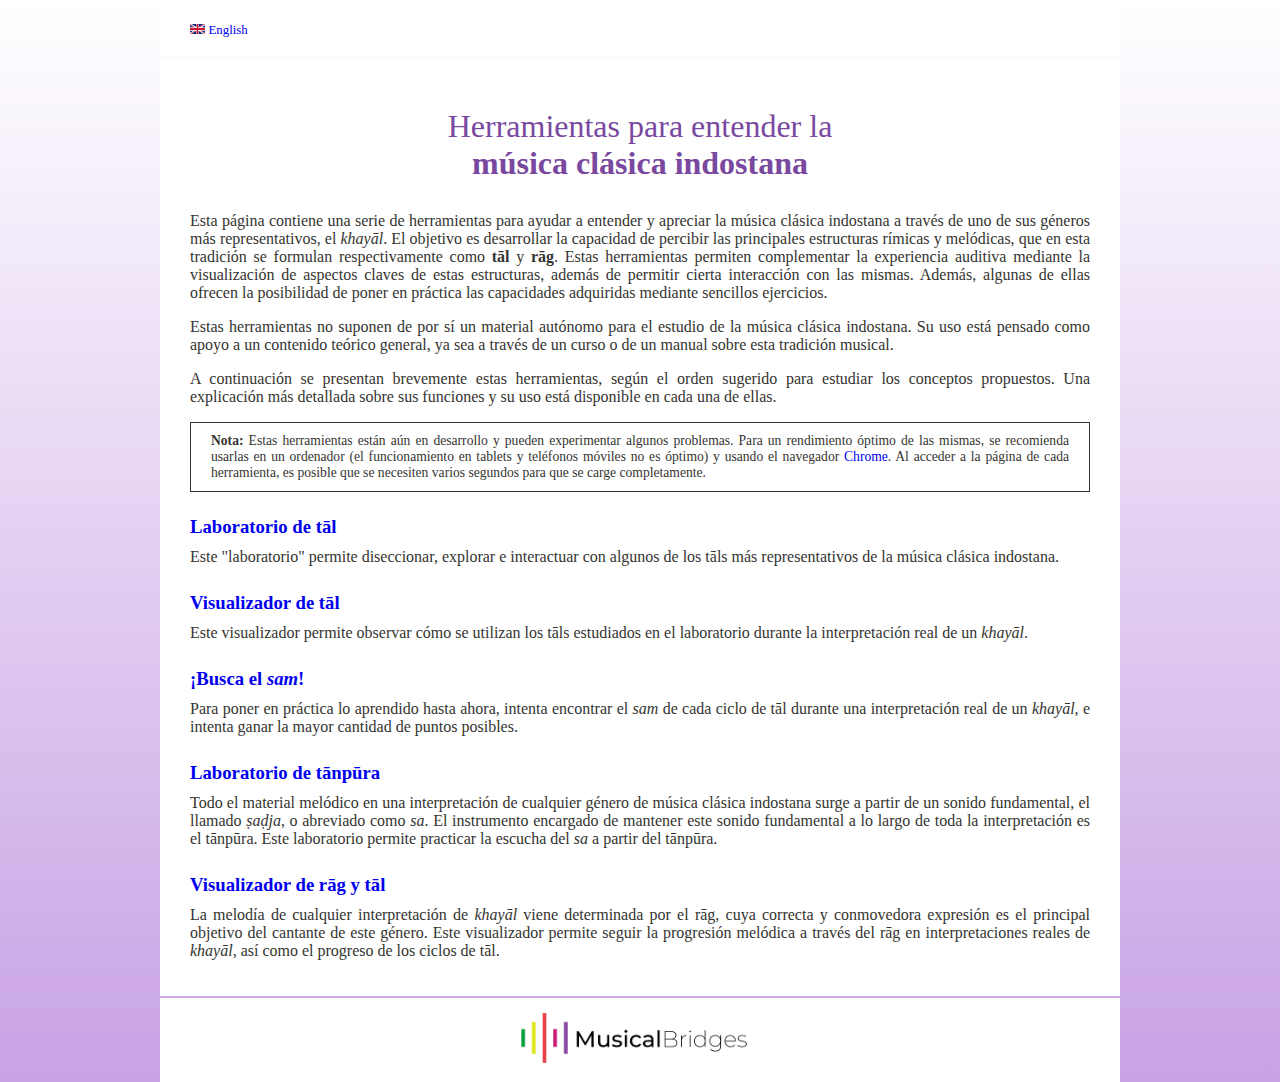
==== es/index.html @ a95b8add "Files imported from https://github.com/Rafael-Caro/hindustani-classroom" ====
<!DOCTYPE html>
<html lang="es" dir="ltr">
  <head>
    <meta charset="utf-8">
    <title>Herramientas indostanas</title>
    <link href="../style.css" type="text/css" rel="stylesheet">
    <link href="https://fonts.googleapis.com/css?family=Laila:300,400,500,600,700&amp;subset=devanagari,latin-ext" rel="stylesheet">
  </head>
  <body>
    <nav>
      <a id="language" href="../index.html">
        <img id="flag" src="../images/english.png" alt="british flag">
        English
      </a>
    </nav>
    <main>
      <h1>Herramientas para entender la<br/><b>música clásica indostana</b></h1>
      <p>Esta página contiene una serie de herramientas para ayudar a entender y apreciar la música clásica indostana a través de uno de sus géneros más representativos, el <i>khayāl</i>. El objetivo es desarrollar la capacidad de percibir las principales estructuras rímicas y melódicas, que en esta tradición se formulan respectivamente como <b>tāl</b> y <b>rāg</b>. Estas herramientas permiten complementar la experiencia auditiva mediante la visualización de aspectos claves de estas estructuras, además de permitir cierta interacción con las mismas. Además, algunas de ellas ofrecen la posibilidad de poner en práctica las capacidades adquiridas mediante sencillos ejercicios.</p>
      <p>Estas herramientas no suponen de por sí un material autónomo para el estudio de la música clásica indostana. Su uso está pensado como apoyo a un contenido teórico general, ya sea a través de un curso o de un manual sobre esta tradición musical.</p>
      <p>A continuación se presentan brevemente estas herramientas, según el orden sugerido para estudiar los conceptos propuestos. Una explicación más detallada sobre sus funciones y su uso está disponible en cada una de ellas.</p>
      <p id="nota"><b>Nota:</b> Estas herramientas están aún en desarrollo y pueden experimentar algunos problemas. Para un rendimiento óptimo de las mismas, se recomienda usarlas en un ordenador (el funcionamiento en tablets y teléfonos móviles no es óptimo) y usando el navegador <a href="https://www.google.com/chrome/">Chrome</a>. Al acceder a la página de cada herramienta, es posible que se necesiten varios segundos para que se carge completamente.</p>
      <h3><a href="talStudy.html">Laboratorio de tāl</a></h3>
      <p>Este "laboratorio" permite diseccionar, explorar e interactuar con algunos de los tāls más representativos de la música clásica indostana.</p>
      <h3><a href="talFollowing.html">Visualizador de tāl</a></h3>
      <p>Este visualizador permite observar cómo se utilizan los tāls estudiados en el laboratorio durante la interpretación real de un <i>khayāl</i>.</p>
      <h3><a href="talPractice.html">¡Busca el <i>sam</i>!</a></h3>
      <p>Para poner en práctica lo aprendido hasta ahora, intenta encontrar el <i>sam</i> de cada ciclo de tāl durante una interpretación real de un <i>khayāl</i>, e intenta ganar la mayor cantidad de puntos posibles.</p>
      <h3><a href="saPractice.html">Laboratorio de tānpūra</a></h3>
      <p>Todo el material melódico en una interpretación de cualquier género de música clásica indostana surge a partir de un sonido fundamental, el llamado <i>ṣaḍja</i>, o abreviado como <i>sa</i>. El instrumento encargado de mantener este sonido fundamental a lo largo de toda la interpretación es el tānpūra. Este laboratorio permite practicar la escucha del <i>sa</i> a partir del tānpūra.</p>
      <h3><a href="ragFollowing.html">Visualizador de rāg y tāl</a></h3>
      <p>La melodía de cualquier interpretación de <i>khayāl</i> viene determinada por el rāg, cuya correcta y conmovedora expresión es el principal objetivo del cantante de este género. Este visualizador permite seguir la progresión melódica a través del rāg en interpretaciones reales de <i>khayāl</i>, así como el progreso de los ciclos de tāl.</p>
    </main>
    <footer>
      <span> <a href="https://www.upf.edu/web/musicalbridges"><img id="musicalbridges" src="../images/musicalbridges.png" alt="Logo de Musical Bridges"></a></span>
    </footer>
  </body>
  <!-- <script type="text/javascript">
    var language = document.getElmentById("language");

  </script> -->
</html>
---- style.css ----
* {
  margin: 0;
  /* padding: 0; */
}

/* html, body {
  height: 100%;
} */

body {
  font-family: Verdana, Geneva, sans-sans-serif;
  color: #353430;
  background-image: linear-gradient(white, #C8A2E5);
  /* background-color: black; */
  width: 100%;
}

nav, main, section, footer {
  background-color: white;
  width: 900px;
  margin: 0 auto;
  padding: 20px 30px;
}

nav {
  /* text-align: right; */
  height: 1em;
  margin-bottom: 2px;
}

#language {
  font-size: 0.8em;
}

#flag {
  height: 0.8em;
}

#home {
  float: right;
  font-size: 1em;
}

main {
  height: 100%;
}

h1, h2, h3{
  color: #79489F;
}

h1 {
  font-weight: normal;
  padding: 30px 0px;
  text-align: center;
}

h2 {
  text-align: center;
  padding-bottom: 1em;
}

h3 {
  padding: 10px 0px 10px;
}

p {
  text-align: justify;
  padding-bottom: 1em;
}

#icon {
  display: inline;
  height: 1em;
}

li {
  text-align: justify;
  padding-bottom: 0.5em;
}

#sketch-holder {
  border: 3px inset;
}

#nota {
  font-size: 0.85em;
  padding: 10px 20px;
  border: 1px solid #353430;
  margin-bottom: 1em;
}

#info-link, #sa-info-link {
  font-family: 'Laila', serif;
}

a:link {text-decoration: none;}
a#info-link:link, a#info-link:visited, a#sa-info-link:link, a#sa-info-link:visited {color: rgba(0, 0, 0, 0.5); font-weight: bold;}
a#info-link:hover, a#info-link:active {color: rgb(249, 134, 50);}
a#sa-info-link:hover, a#sa-info-link:active {color: rgb(120, 0, 0);}

footer {
  margin-top: 2px;
  text-align: center;
  padding-top: 15px;
  padding-bottom: 15px;
}

img {
  display: inline-block;
}

section {
  background-color: white;
  width: 900px;
  margin: 2px auto;
  padding: 10px 30px;
  height: 100%;
  font-size: 0.8em;
}

section p {
  padding-bottom: 0.5em;
  text-align: center;
}

#musicalbridges {
  height: 50px;
}

footer span {
  color: #79489F;
  font-weight: bold;
}
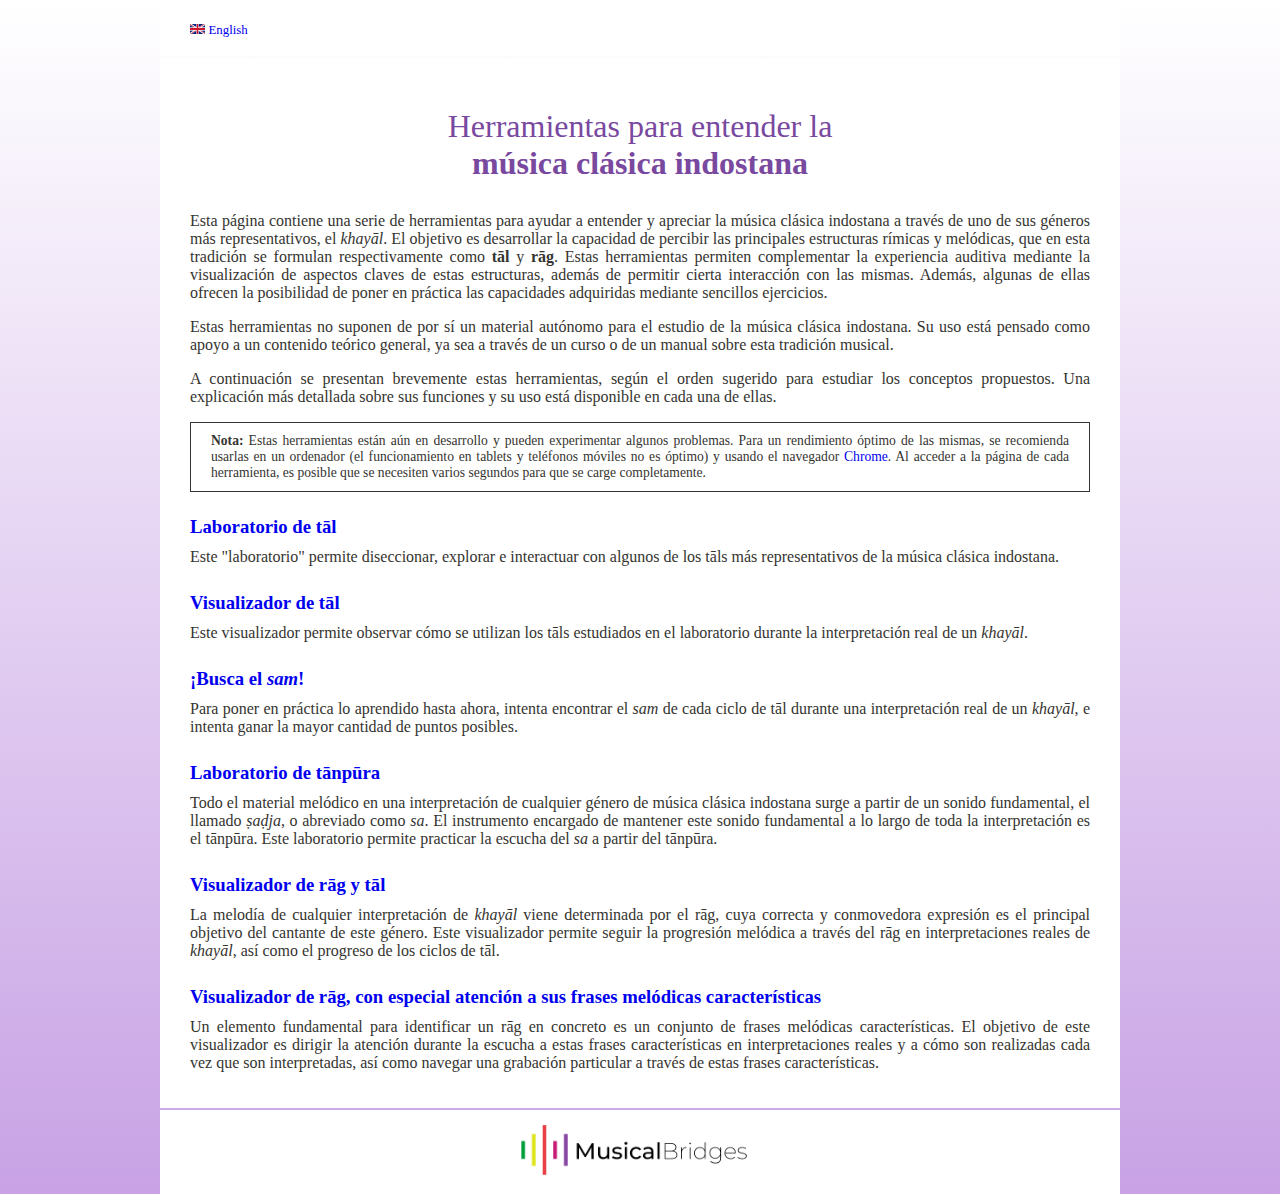
==== commit c55f6706: "Added the tool for characteristic phrases" ====
--- a/es/index.html
+++ b/es/index.html
@@ -29,6 +29,8 @@
       <p>Todo el material melódico en una interpretación de cualquier género de música clásica indostana surge a partir de un sonido fundamental, el llamado <i>ṣaḍja</i>, o abreviado como <i>sa</i>. El instrumento encargado de mantener este sonido fundamental a lo largo de toda la interpretación es el tānpūra. Este laboratorio permite practicar la escucha del <i>sa</i> a partir del tānpūra.</p>
       <h3><a href="ragFollowing.html">Visualizador de rāg y tāl</a></h3>
       <p>La melodía de cualquier interpretación de <i>khayāl</i> viene determinada por el rāg, cuya correcta y conmovedora expresión es el principal objetivo del cantante de este género. Este visualizador permite seguir la progresión melódica a través del rāg en interpretaciones reales de <i>khayāl</i>, así como el progreso de los ciclos de tāl.</p>
+      <h3><a href="ragCharacteristicPhrases.html">Visualizador de rāg, con especial atención a sus frases melódicas características</a></h3>
+      <p>Un elemento fundamental para identificar un rāg en concreto es un conjunto de frases melódicas características. El objetivo de este visualizador es dirigir la atención durante la escucha a estas frases características en interpretaciones reales y a cómo son realizadas cada vez que son interpretadas, así como navegar una grabación particular a través de estas frases características.</p>
     </main>
     <footer>
       <span> <a href="https://www.upf.edu/web/musicalbridges"><img id="musicalbridges" src="../images/musicalbridges.png" alt="Logo de Musical Bridges"></a></span>
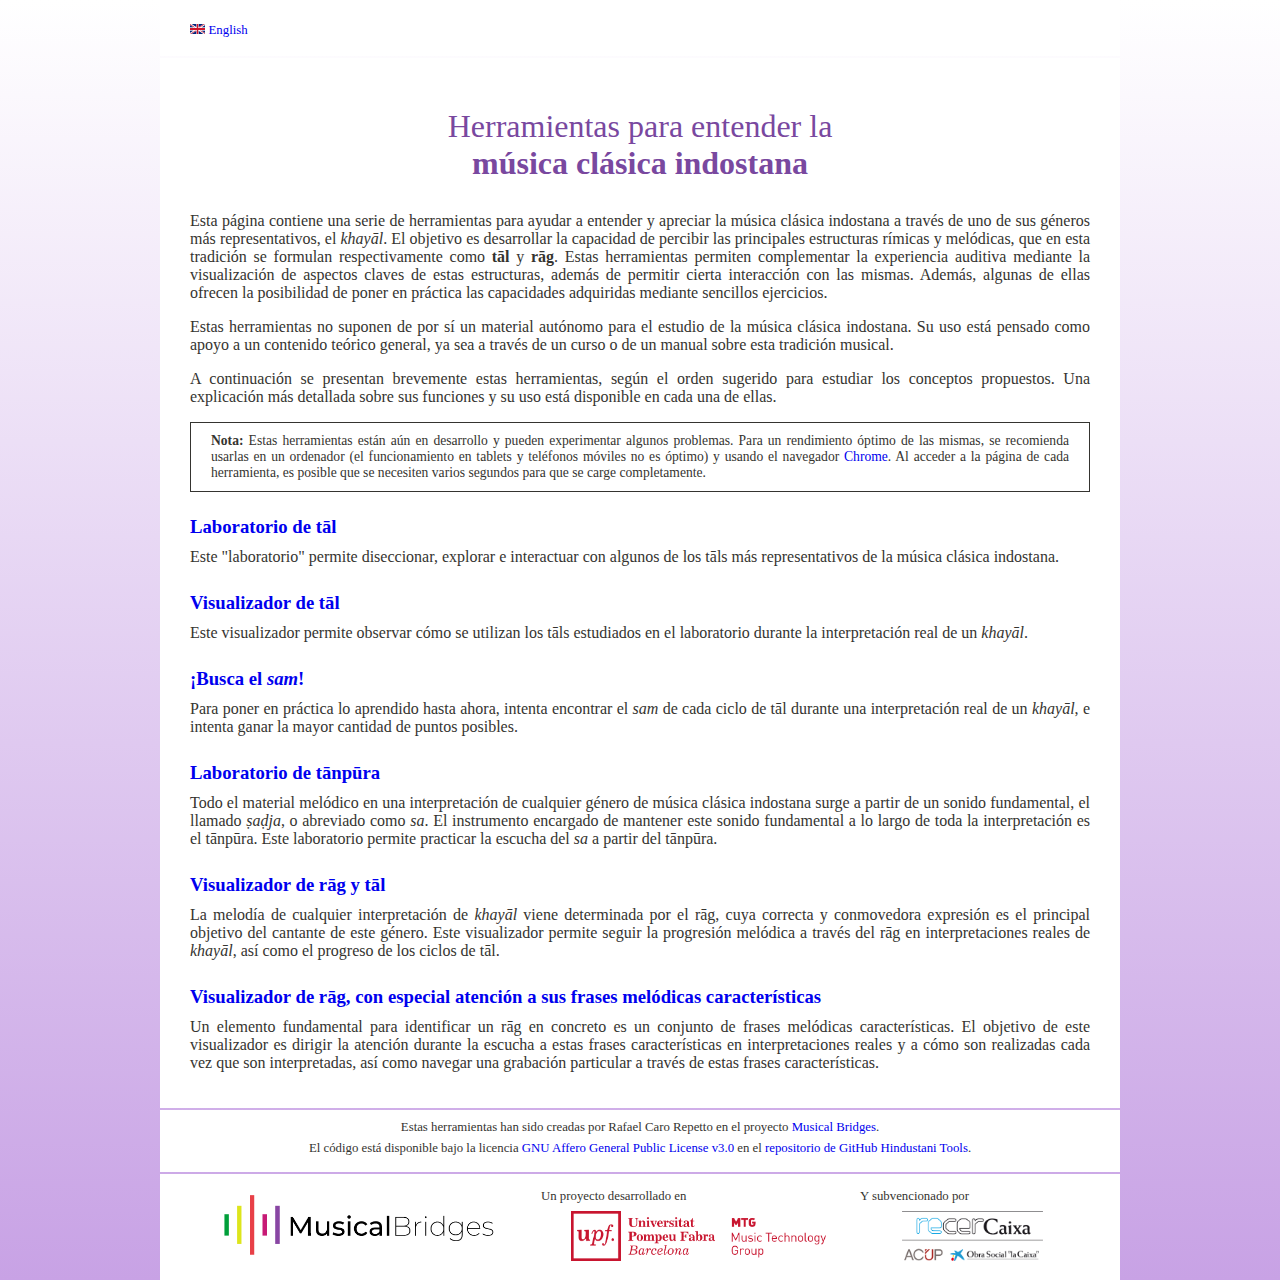
==== commit 59123ea5: "Added authorship and logos of MTG and Recercaixa" ====
--- a/es/index.html
+++ b/es/index.html
@@ -32,8 +32,22 @@
       <h3><a href="ragCharacteristicPhrases.html">Visualizador de rāg, con especial atención a sus frases melódicas características</a></h3>
       <p>Un elemento fundamental para identificar un rāg en concreto es un conjunto de frases melódicas características. El objetivo de este visualizador es dirigir la atención durante la escucha a estas frases características en interpretaciones reales y a cómo son realizadas cada vez que son interpretadas, así como navegar una grabación particular a través de estas frases características.</p>
     </main>
+    <section>
+      <p>Estas herramientas han sido creadas por Rafael Caro Repetto en el proyecto <a href="https://www.upf.edu/web/musicalbridges">Musical Bridges</a>.</p>
+      <p>El código está disponible bajo la licencia <a href="https://www.gnu.org/licenses/agpl-3.0.en.html">GNU Affero General Public License v3.0</a> en el <a href="https://github.com/Musical-Bridges/hindustani-tools">repositorio de GitHub Hindustani Tools</a>.</p>
+    </section>
     <footer>
-      <span> <a href="https://www.upf.edu/web/musicalbridges"><img id="musicalbridges" src="../images/musicalbridges.png" alt="Logo de Musical Bridges"></a></span>
+      <div style="width:38%;">
+        <a href="https://www.upf.edu/web/musicalbridges" target="_blank"><img id="musicalbridges" src="../images/musicalbridges.png" alt="Logo de Musical Bridges"></a>
+      </div>
+      <div style="width:35%;">
+        <p>Un proyecto desarrollado en</p>
+        <a href="https://www.upf.edu/web/mtg"><img class="logo" src="../images/mtg.png" alt="Logo del MTG"></a>
+      </div>
+      <div style="width:25%;">
+        <p>Y subvencionado por</p>
+        <img class="logo" src="../images/recercaixa.png" alt="Logo de Recercaixa">
+      </div>
     </footer>
   </body>
   <!-- <script type="text/javascript">
--- a/style.css
+++ b/style.css
@@ -21,6 +21,10 @@
   margin: 0 auto;
   padding: 20px 30px;
 }
+
+ .charPhrases {
+   width: 1070px;
+ }
 
 nav {
   /* text-align: right; */
@@ -112,7 +116,7 @@
 
 section {
   background-color: white;
-  width: 900px;
+  /* width: 900px; */
   margin: 2px auto;
   padding: 10px 30px;
   height: 100%;
@@ -125,10 +129,25 @@
 }
 
 #musicalbridges {
+  height: 60px;
+}
+
+.logo {
   height: 50px;
 }
 
-footer span {
+/* footer span {
   color: #79489F;
   font-weight: bold;
+} */
+
+footer div {
+  display: inline-block;
+  vertical-align: middle;
 }
+
+footer p {
+  font-size: 0.8em;
+  padding-bottom: 0.5em;
+  /* text-align: center; */
+}
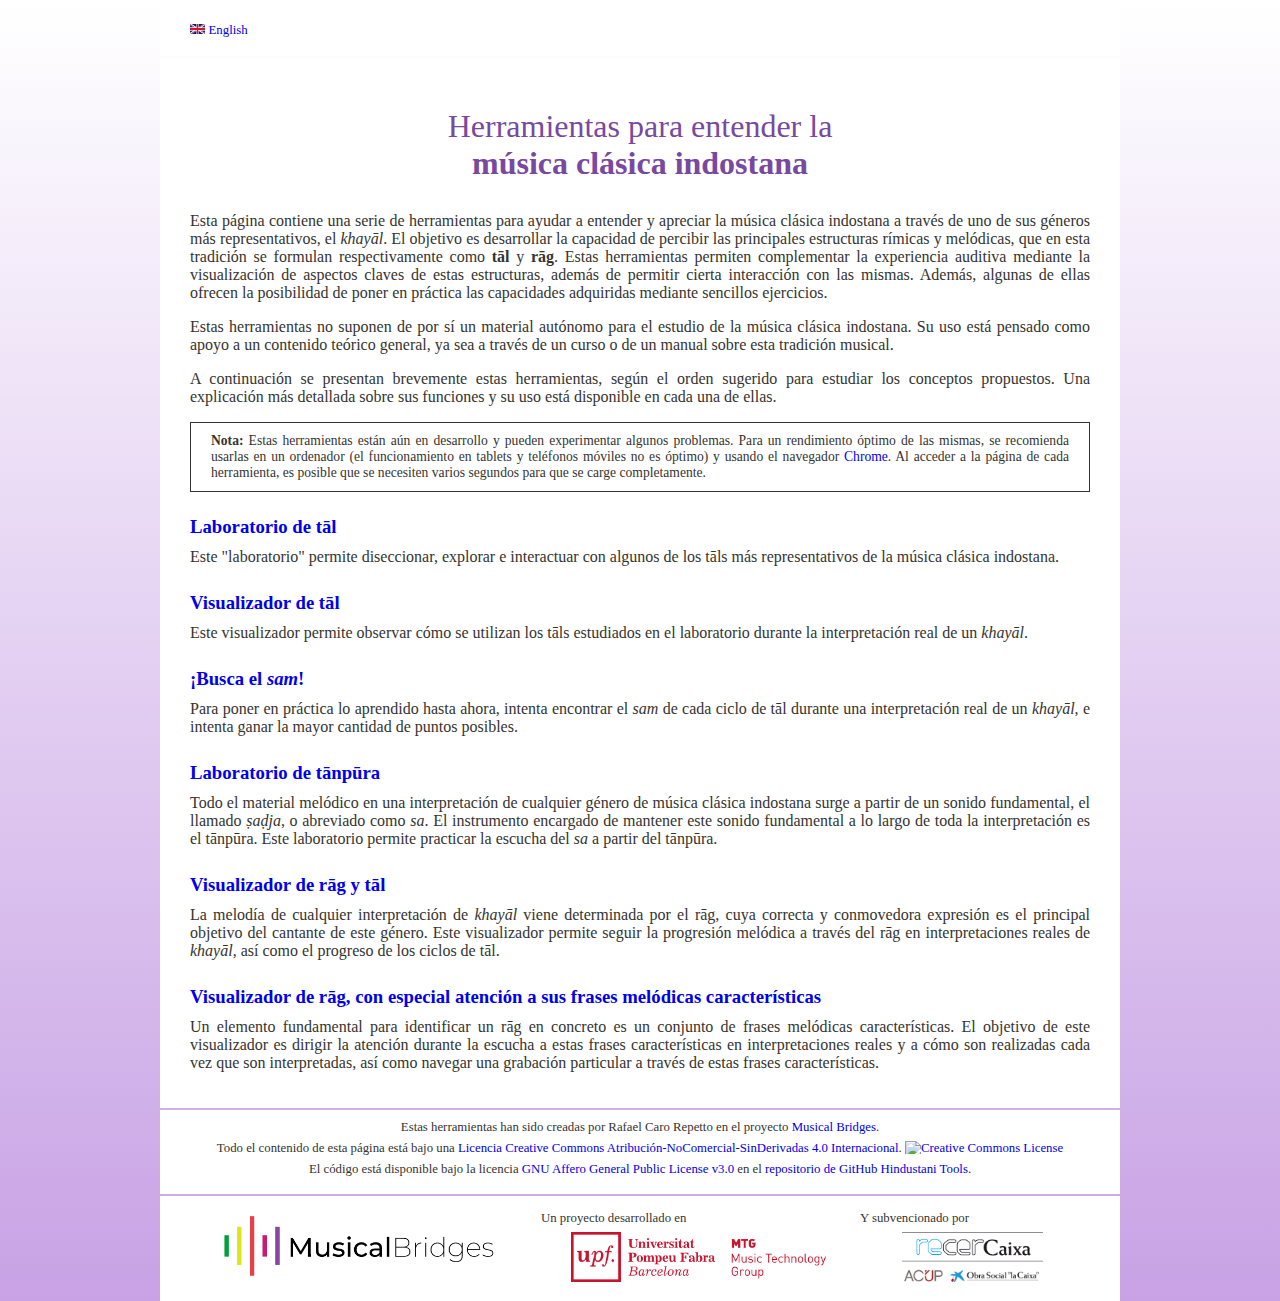
==== commit 52ee80f2: "Added CC license" ====
--- a/es/index.html
+++ b/es/index.html
@@ -33,8 +33,9 @@
       <p>Un elemento fundamental para identificar un rāg en concreto es un conjunto de frases melódicas características. El objetivo de este visualizador es dirigir la atención durante la escucha a estas frases características en interpretaciones reales y a cómo son realizadas cada vez que son interpretadas, así como navegar una grabación particular a través de estas frases características.</p>
     </main>
     <section>
-      <p>Estas herramientas han sido creadas por Rafael Caro Repetto en el proyecto <a href="https://www.upf.edu/web/musicalbridges">Musical Bridges</a>.</p>
-      <p>El código está disponible bajo la licencia <a href="https://www.gnu.org/licenses/agpl-3.0.en.html">GNU Affero General Public License v3.0</a> en el <a href="https://github.com/Musical-Bridges/hindustani-tools">repositorio de GitHub Hindustani Tools</a>.</p>
+      <p>Estas herramientas han sido creadas por Rafael Caro Repetto en el proyecto <a href="https://www.upf.edu/web/musicalbridges" target="_blank">Musical Bridges</a>.</p>
+      <p>Todo el contenido de esta página está bajo una <a rel="license" href="http://creativecommons.org/licenses/by-nc-nd/4.0/" target="_blank">Licencia Creative Commons Atribución-NoComercial-SinDerivadas 4.0 Internacional</a>. <a rel="license" href="http://creativecommons.org/licenses/by-nc-nd/4.0/" target="_blank" target="_blank"><img style="height:1em;" alt="Creative Commons License" style="border-width:0" src="https://i.creativecommons.org/l/by-nc-nd/4.0/80x15.png"/></a></p>
+      <p>El código está disponible bajo la licencia <a href="https://www.gnu.org/licenses/agpl-3.0.en.html" target="_blank">GNU Affero General Public License v3.0</a> en el <a href="https://github.com/Musical-Bridges/hindustani-tools" target="_blank">repositorio de GitHub Hindustani Tools</a>.</p>
     </section>
     <footer>
       <div style="width:38%;">
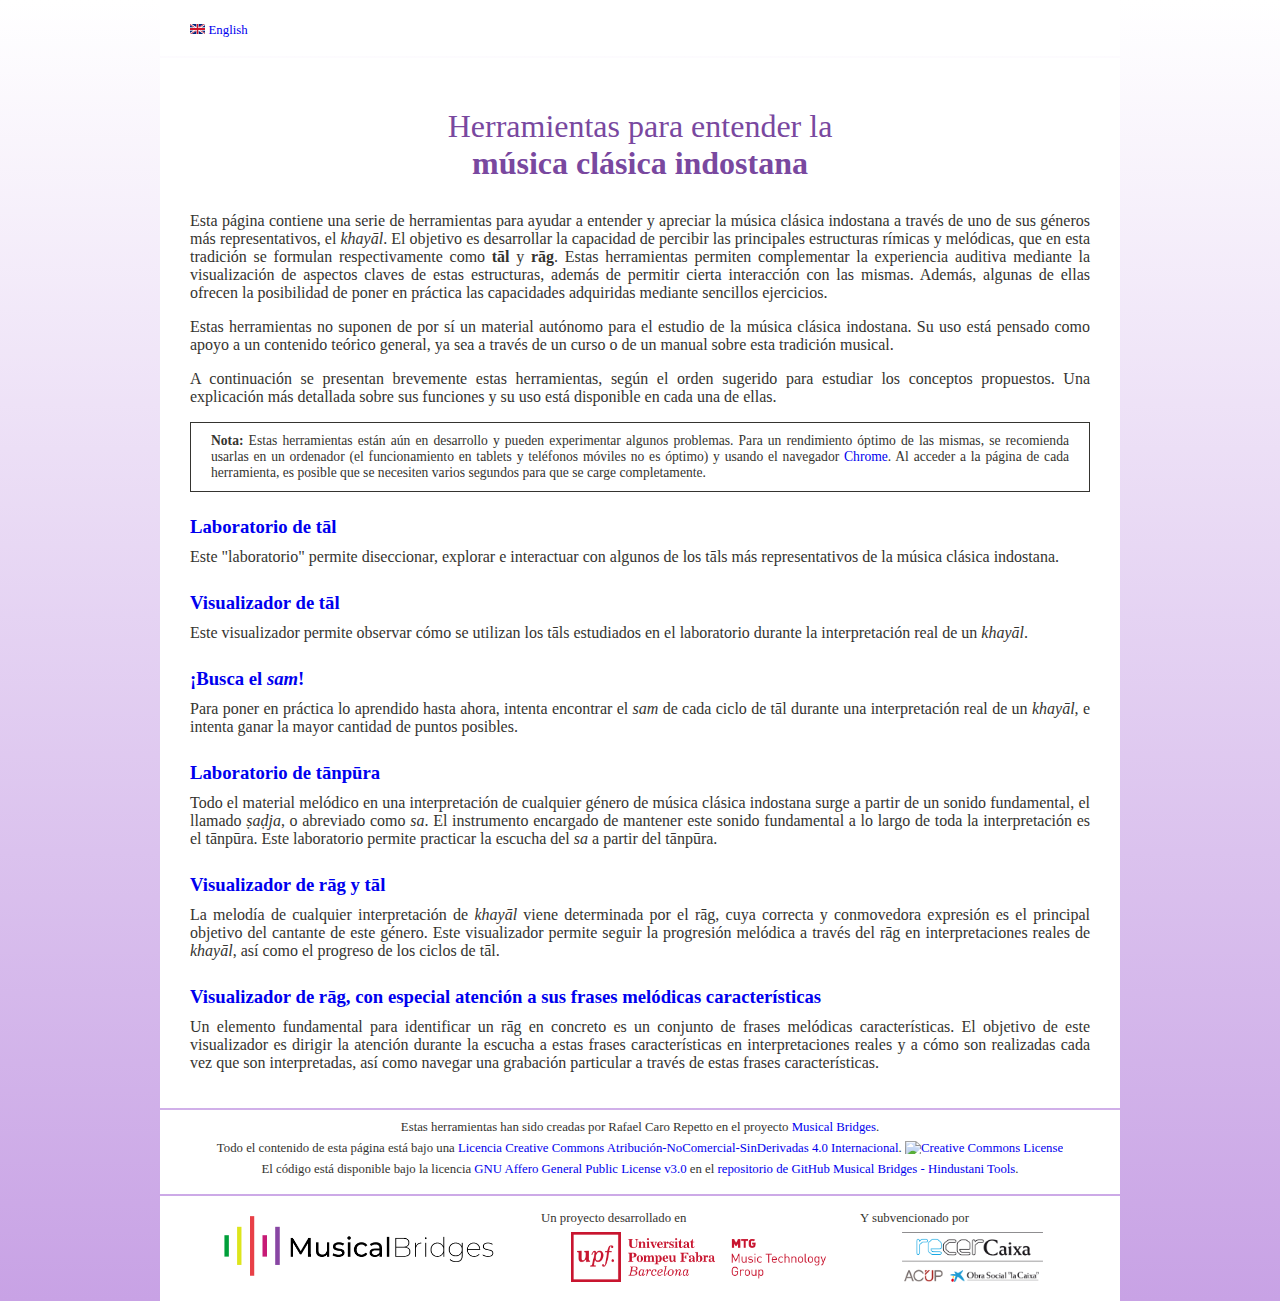
==== commit f86ee196: "Updated URL for GitHub repo" ====
--- a/es/index.html
+++ b/es/index.html
@@ -35,7 +35,7 @@
     <section>
       <p>Estas herramientas han sido creadas por Rafael Caro Repetto en el proyecto <a href="https://www.upf.edu/web/musicalbridges" target="_blank">Musical Bridges</a>.</p>
       <p>Todo el contenido de esta página está bajo una <a rel="license" href="http://creativecommons.org/licenses/by-nc-nd/4.0/" target="_blank">Licencia Creative Commons Atribución-NoComercial-SinDerivadas 4.0 Internacional</a>. <a rel="license" href="http://creativecommons.org/licenses/by-nc-nd/4.0/" target="_blank" target="_blank"><img style="height:1em;" alt="Creative Commons License" style="border-width:0" src="https://i.creativecommons.org/l/by-nc-nd/4.0/80x15.png"/></a></p>
-      <p>El código está disponible bajo la licencia <a href="https://www.gnu.org/licenses/agpl-3.0.en.html" target="_blank">GNU Affero General Public License v3.0</a> en el <a href="https://github.com/Musical-Bridges/hindustani-tools" target="_blank">repositorio de GitHub Hindustani Tools</a>.</p>
+      <p>El código está disponible bajo la licencia <a href="https://www.gnu.org/licenses/agpl-3.0.en.html" target="_blank">GNU Affero General Public License v3.0</a> en el <a href="https://github.com/MTG/musical-bridges-hindustani-tools" target="_blank">repositorio de GitHub Musical Bridges - Hindustani Tools</a>.</p>
     </section>
     <footer>
       <div style="width:38%;">
